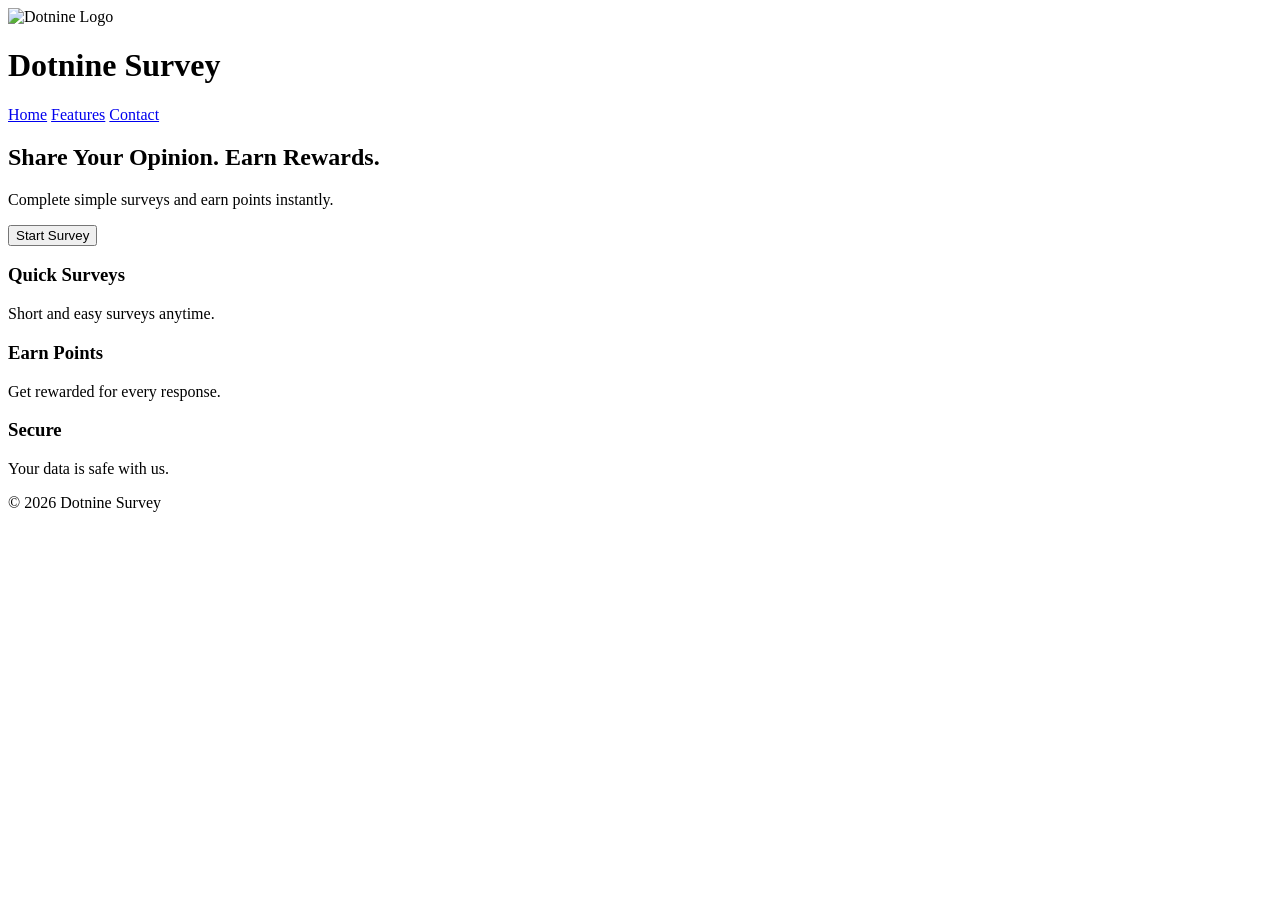
==== index.html @ 72855bd1 "Add files via upload" ====
<!DOCTYPE html>
<html lang="en">
<head>
    <meta charset="UTF-8">
    <meta name="viewport" content="width=device-width, initial-scale=1.0">
    <title>Dotnine Survey</title>
    <link rel="stylesheet" href="styles/style.css">
</head>
<body>

<header>
    <div class="logo">
        <img src="assets/logo.png" alt="Dotnine Logo">
        <h1>Dotnine Survey</h1>
    </div>
    <nav>
        <a href="#">Home</a>
        <a href="#features">Features</a>
        <a href="#contact">Contact</a>
    </nav>
</header>

<section class="hero">
    <h2>Share Your Opinion. Earn Rewards.</h2>
    <p>Complete simple surveys and earn points instantly.</p>
    <button onclick="startSurvey()">Start Survey</button>
</section>

<section id="features" class="features">
    <div class="card">
        <h3>Quick Surveys</h3>
        <p>Short and easy surveys anytime.</p>
    </div>
    <div class="card">
        <h3>Earn Points</h3>
        <p>Get rewarded for every response.</p>
    </div>
    <div class="card">
        <h3>Secure</h3>
        <p>Your data is safe with us.</p>
    </div>
</section>

<footer id="contact">
    <p>© 2026 Dotnine Survey</p>
</footer>

<script src="scripts/script.js"></script>
</body>
</html>
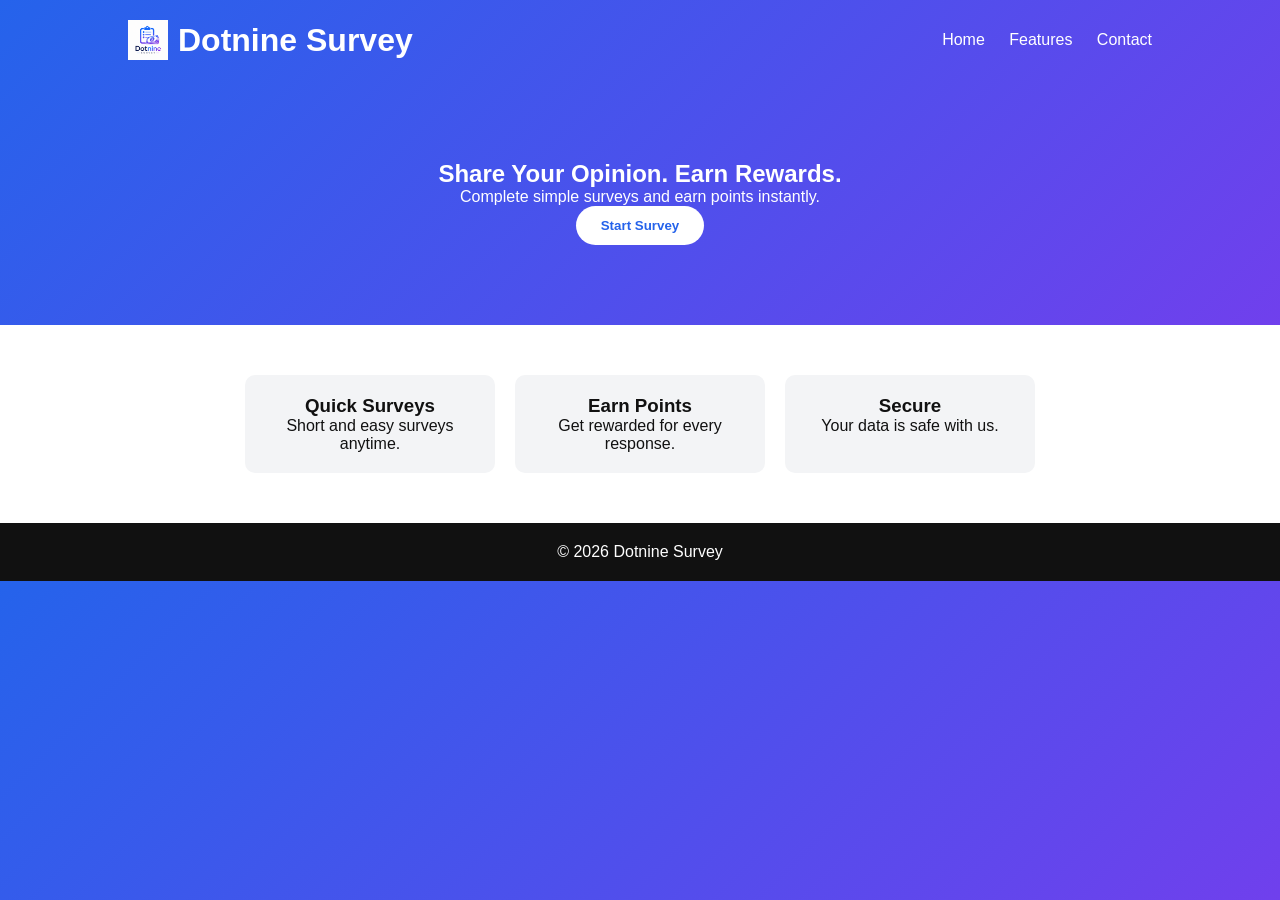
==== commit 2e761d83: "Update index.html" ====
--- a/index.html
+++ b/index.html
@@ -23,7 +23,7 @@
 <section class="hero">
     <h2>Share Your Opinion. Earn Rewards.</h2>
     <p>Complete simple surveys and earn points instantly.</p>
-    <button onclick="startSurvey()">Start Survey</button>
+    <button onclick="startSurvey()">Start Survey </button>
 </section>
 
 <section id="features" class="features">
--- a/styles/style.css
+++ b/styles/style.css
@@ -0,0 +1,73 @@
+* {
+    margin: 0;
+    padding: 0;
+    box-sizing: border-box;
+    font-family: Arial, sans-serif;
+}
+
+body {
+    background: linear-gradient(135deg, #2563eb, #7c3aed);
+    color: white;
+}
+
+header {
+    display: flex;
+    justify-content: space-between;
+    align-items: center;
+    padding: 20px 10%;
+}
+
+.logo {
+    display: flex;
+    align-items: center;
+    gap: 10px;
+}
+
+.logo img {
+    width: 40px;
+    height: 40px;
+}
+
+nav a {
+    color: white;
+    text-decoration: none;
+    margin-left: 20px;
+}
+
+.hero {
+    text-align: center;
+    padding: 80px 20px;
+}
+
+.hero button {
+    padding: 12px 25px;
+    border: none;
+    border-radius: 25px;
+    background: white;
+    color: #2563eb;
+    font-weight: bold;
+    cursor: pointer;
+}
+
+.features {
+    display: flex;
+    justify-content: center;
+    gap: 20px;
+    padding: 50px 20px;
+    background: white;
+    color: #111;
+}
+
+.card {
+    background: #f3f4f6;
+    padding: 20px;
+    border-radius: 10px;
+    width: 250px;
+    text-align: center;
+}
+
+footer {
+    text-align: center;
+    padding: 20px;
+    background: #111;
+}
